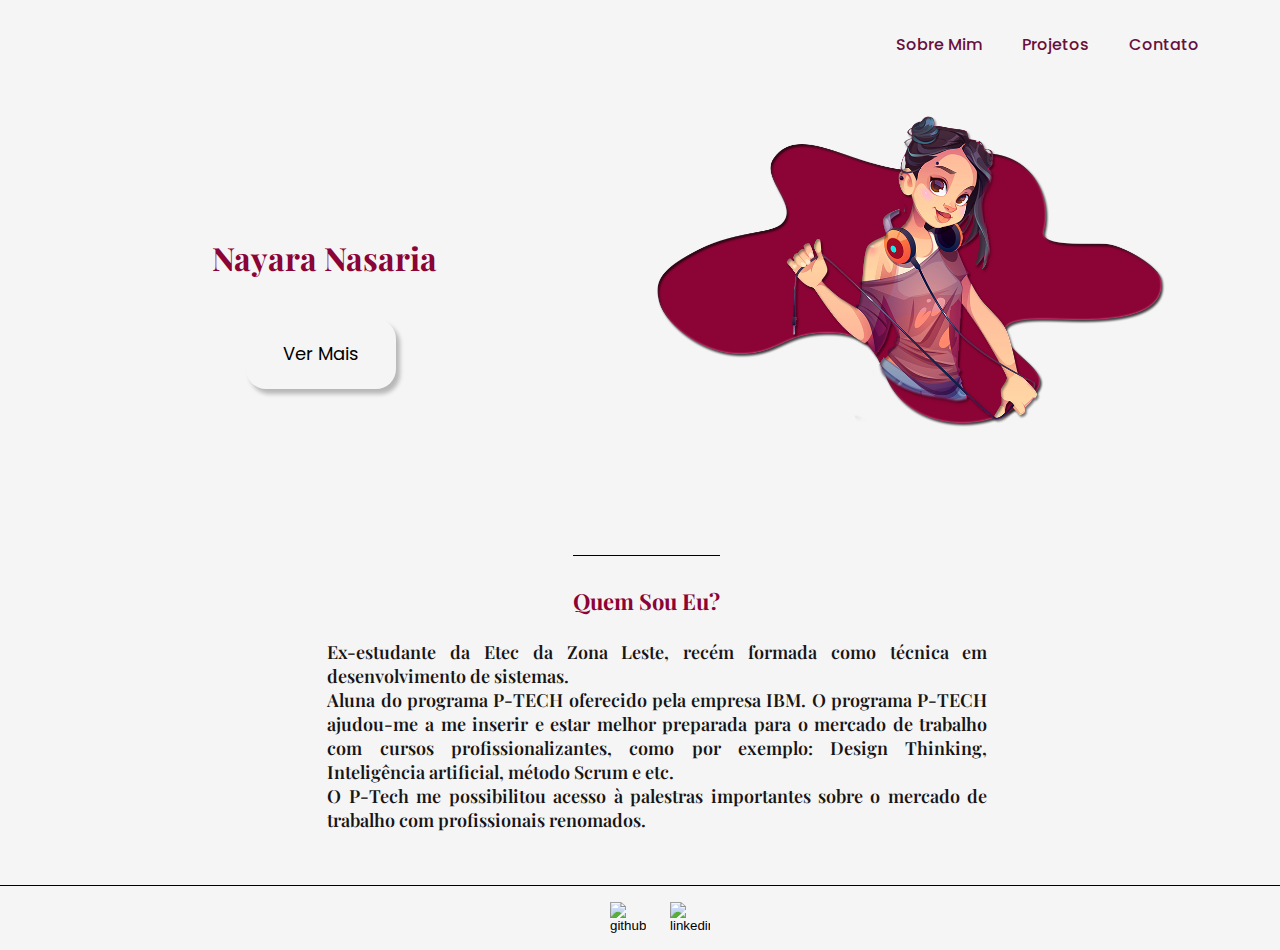
==== index.html @ 1ea3e7d6 "Lista de Projetos adicionada" ====
<!DOCTYPE html>
<html lang="pt-BR">
  <head>
    <meta charset="UTF-8" />
    <meta http-equiv="X-UA-Compatible" content="IE=edge" />
    <meta name="viewport" content="width=device-width, initial-scale=1.0" />
    <link rel="stylesheet" type="text/css" href="style.css" />
    <title>Inicial</title>
  </head>
  <body>
    <header class="cabecalho">
      <nav class="cabecalho-menu">
        <a class="cabecalho-menu-item" href="sobremim.html">Sobre Mim</a>
        <a class="cabecalho-menu-item" href="projetos.html">Projetos</a>
        <a class="cabecalho-menu-item" href="contato.html">Contato</a>
      </nav>
    </header>

    <main class="conteudo">
      <section class="conteudo-inicial">
        <div class="conteudo-escrito">
          <h1 class="conteudo-titulo">Nayara Nasaria</h1>
          <h2></h2>
          <a href="sobremim.html"
            ><button class="conteudo-button">Ver Mais</button></a
          >
        </div>
        <img class="conteudo-imagem" src="moca.png" />
      </section>

      <section class="conteudo-second">
        <h3 class="cont-second-titulo">Quem Sou Eu?</h3>
        <h3 class="cont-second-paragrafo">
          Ex-estudante da Etec da Zona Leste, recém formada como técnica em
          desenvolvimento de sistemas.
          <br />
          Aluna do programa P-TECH oferecido pela empresa IBM. O programa P-TECH
          ajudou-me a me inserir e estar melhor preparada para o mercado de
          trabalho com cursos profissionalizantes, como por exemplo: Design
          Thinking, Inteligência artificial, método Scrum e etc.
          <br />
          O P-Tech me possibilitou acesso à palestras importantes sobre o
          mercado de trabalho com profissionais renomados.
        </h3>
      </section>
    </main>

    <footer class="rodape">
      <a href="https://github.com/NayaraNasaria"
        ><input
          class="rodape-imagem"
          type="image"
          src="https://cdn-icons-png.flaticon.com/512/25/25231.png"
          alt="github"
          style="max-width: 40px; max-height: 40px"
      /></a>
      <a href="https://www.linkedin.com/in/nayara-nasaria-soares-18955a211/"
        ><input
          class="rodape-imagem"
          type="image"
          src="https://cdn-icons-png.flaticon.com/512/145/145807.png"
          alt="linkedin"
          style="max-width: 40px; max-height: 40px"
      /></a>
    </footer>
  </body>
</html>
---- style.css ----
@import url("https://fonts.googleapis.com/css2?family=Encode+Sans+Condensed&family=Oswald&family=Playfair+Display&family=Poppins:wght@100;300&family=Staatliches&display=swap");

* {
  margin: 0;
  padding: 0;
  box-sizing: border-box;
  text-decoration: none;
}

body {
  font-size: 100%;
  background-color: whitesmoke;
}
/* 
Celular */
@media screen and (max-width: 915px) {
  .cabecalho {
    display: flex;
    flex-direction: row;
    align-items: center;
    justify-content: flex-start;
    padding: 5% 0px 0px;
    background-color: whitesmoke;
  }

  .cabecalho-menu {
    display: flex;
    gap: 20px;
    margin-left: 5%;
  }

  .cabecalho-menu-item {
    font-family: "Poppins", sans-serif;
    color: #6b0f3c;
    font-weight: 500;
    font-size: 16px;
  }

  .cabecalho-menu-item:hover {
    font-family: "Poppins", sans-serif;
    color: #6b0f3c;
    font-weight: bold;
    font-size: 18px;
    border-bottom: 0.1px solid #6b0f3c;
  }

  .conteudo {
    margin-bottom: 100px;
  }

  .conteudo-inicial {
    display: flex;
    flex-direction: row;
    align-items: center;
    justify-content: space-around;
    margin-left: 5%;
  }

  .conteudo-escrito {
    display: flex;
    flex-direction: column;
    gap: 20px;
  }

  .conteudo-titulo {
    font-family: "Playfair Display", serif;
    font-weight: bold;
    font-size: 28px;
    color: #8c0335;
    padding-top: 60px;
  }

  .conteudo-titulo:hover {
    background-image: linear-gradient(to bottom, #f44585, #cf2362, #24010e);
    background-clip: text;
    -webkit-background-clip: text;
    -webkit-text-fill-color: transparent;
    color: black;
    cursor: default;
  }

  .conteudo-button {
    background-color: whitesmoke;
    width: 80px;
    height: 50px;
    border: none;
    box-shadow: 4px 5px 4px rgba(0, 0, 0, 0.25);
    border-radius: 20px;
    font-family: "Poppins", sans-serif;
    font-size: 14px;
    color: black;
    margin-left: 80%;
  }

  .conteudo-button:hover {
    background-color: rgba(0, 0, 0, 0.7);
    color: whitesmoke;
    cursor: pointer;
  }

  .conteudo-imagem {
    padding-top: 30px;
    height: 200px;
  }

  .cont-tcc {
    margin-top: 2%;
    margin-left: 7%;
  }

  .tcc {
    display: flex;
    flex-direction: column;
    margin-top: 5%;
    margin-right: 10%;
  }

  .img-tcc {
    width: 300px;
    height: auto;
  }

  .conteudo-titulo-tcc {
    font-family: "Playfair Display", serif;
    font-weight: bold;
    text-align: center;
    font-size: 18px;
    color: #8c0335;
    padding-top: 40px;
  }

  .conteudo-titulo-tcc:hover {
    background-image: linear-gradient(to bottom, #f44585, #cf2362, #24010e);
    background-clip: text;
    -webkit-background-clip: text;
    -webkit-text-fill-color: transparent;
    color: black;
    cursor: default;
  }

  .desc-tcc {
    margin-left: 5%;
    margin-right: 5%;
    font-family: "Poppins", sans-serif;
    text-align: justify;
    color: #181516;
    font-weight: 500;
    font-size: 14px;
    transition: all 0.5s ease;
  }

  .img-project {
    width: 200px;
    height: auto;
  }

  .projetos-cont {
    margin-top: 8%;
    display: flex;
    align-items: center;
    justify-content: space-around;
  }

  .coluna {
    margin-left: 3%;
    padding: 5px 30px;
    box-sizing: border-box;
  }

  .image {
    box-shadow: 0 0 3px black;
    border-radius: 5px;
    padding: 10px;
    text-align: center;
    transition: all 0.5s ease;
  }

  .image img {
    width: 100%;
    border-radius: 3px;
    transition: all 0.5s ease;
    filter: grayscale(1);
  }

  .image h4 {
    font-family: "Poppins", sans-serif;
    color: #181516;
    font-weight: 800;
    font-size: 14px;
    transition: all 0.5s ease;
  }

  .image:hover {
    box-shadow: 4px 6px 16px black;
  }

  .image:hover img {
    filter: grayscale(0);
  }
  .image:hover h4 {
    color: #940322;
  }

  .conteudo-second {
    display: flex;
    flex-direction: column;
    align-items: center;
    gap: 20px;
    margin-top: 15%;
  }

  .conteudo-sec {
    display: flex;
    flex-direction: column;
    align-items: center;
    margin-right: 5%;
  }

  .cont-second-titulo {
    border-top: 0.4px solid black;
    padding-top: 24px;
    font-family: "Playfair Display", serif;
    font-weight: bold;
    font-size: 18px;
    color: #8c0335;
  }

  .cont-second-titulo:hover {
    background-image: linear-gradient(to bottom, #f44585, #cf2362);
    background-clip: text;
    -webkit-background-clip: text;
    -webkit-text-fill-color: transparent;
    color: black;
    cursor: default;
  }

  .cont-second-paragrafo {
    font-family: "Playfair Display", serif;
    font-weight: 600;
    font-size: 14px;
    color: #181516;
    text-align: justify;
    margin-left: 22%;
    margin-right: 20%;
  }
  .cont-paragrafo {
    margin-left: 15%;
    margin-right: 15%;
    font-family: "Playfair Display", serif;
    font-weight: 600;
    font-size: 14px;
    color: #181516;
    text-align: justify;
  }

  .conteudo-sobre {
    display: flex;
    align-items: center;
    justify-content: center;
  }

  .conteudo-contato {
    display: flex;
    align-items: center;
    justify-content: center;
  }

  .container {
    width: 350px;
    height: 60vh;
    display: flex;
    align-items: center;
    justify-content: center;
    margin: auto;
    overflow: hidden;
  }

  .card {
    overflow: hidden;
    width: 200px;
    height: 300px;
    position: relative;
    background-color: white;
    border-radius: 30px;
    box-shadow: 0 0 15px 0 rgb(163, 163, 163);
  }

  .card-itens {
    width: 100%;
    height: 100%;
  }

  .card-top {
    width: 100%;
    height: 60%;
    background-color: #940322;
    border-radius: 30px;
    color: white;
  }

  .icons {
    display: flex;
    align-items: center;
    margin-left: 41%;
    margin-bottom: 12px;
    padding: 0 0 15 2;
    /* color: #940322; */
  }
  .icons-two {
    display: flex;
    align-items: center;
    margin-left: 22%;
    margin-bottom: 12px;
    padding: 0 0 15 2;
    /* color: #940322; */
  }
  .icons span {
    cursor: pointer;

    font-size: 12px;
  }
  .card-top h3 {
    font-family: "Poppins", sans-serif;
    font-size: 18px;
    padding-left: 1.5em;
  }
  .card-top h1 {
    font-family: "Poppins", sans-serif;
    font-size: 20px;
    padding-left: 1em;
    font-weight: 600;
  }
  .card-bottom {
    padding: 30px;
    display: flex;
    flex-direction: column;
  }
  .card-bottom h1 {
    font-size: 14px;
    margin-bottom: 10px;
    font-family: "Poppins", sans-serif;
  }
  .card-bottom h2 {
    font-size: 12px;
    font-family: "Poppins", sans-serif;
    text-align: left;
  }
  #mysql,
  #php {
    width: 100px;
    position: absolute;
    top: 80px;
    transition: 1s;
  }
  #php {
    left: 50px;
  }

  #mysql {
    left: -150px;
  }
  #python,
  #css,
  #html,
  #java,
  #js {
    width: 80px;
    position: absolute;
    top: 105px;
    transition: 1s;
  }
  #python {
    left: 60px;
  }
  #css {
    left: -150px;
  }
  #html {
    left: -200px;
  }
  #java {
    left: -250px;
  }
  #js {
    left: 350px;
  }

  .text-fixed {
    color: #181516;
    font-size: 18px;
    font-family: "Playfair Display", serif;
    font-weight: bold;
    margin-left: 5%;
  }

  .text-dynamic {
    color: #8c0335;
    font-size: 18px;
    font-family: "Playfair Display", serif;
    font-weight: bold;
    list-style: none;
    margin-left: 3px;
    height: 90px;
    line-height: 90px;
    overflow: hidden;
  }
  .text-dynamic li {
    position: relative;
    top: 0;
    animation: slide 6s steps(4) infinite;
  }
  @keyframes slide {
    100% {
      top: -360px;
    }
  }

  .text-dynamic li::after {
    content: "";
    position: absolute;
    left: 0;
    width: 100%;
    height: 100%;
    border-left: 2px solid #8c0335;
    animation: type 1.5s steps(10) infinite;
  }
  @keyframes type {
    100% {
      left: 100%;
      margin: 0 - 35px 0 35px;
    }
  }

  .rodape {
    display: flex;
    flex-direction: row;
    align-items: center;
    justify-content: center;
    gap: 20px;
    padding: 16px;
    border-top: 0.4px solid black;
  }
  .rodape-contato {
    display: flex;
    flex-direction: row;
    align-items: center;
    justify-content: center;
    gap: 20px;
    padding: 50px;
  }

  .rodape-imagem {
    margin: 0 auto;
    margin-left: 30%;
    display: inline-block;
    transition: 0.3s ease-in-out;
  }
  .rodape-imagem:hover {
    color: #8c0335;
    transform: translateY(-10px);
  }
}

/* computador */
@media screen and (min-width: 915px) {
  .cabecalho {
    display: flex;
    flex-direction: row;
    align-items: center;
    justify-content: space-between;
    padding: 2.5% 0px 0px;
    background-color: whitesmoke;
  }

  .cabecalho-menu {
    display: flex;
    gap: 40px;
    margin-left: 70%;
  }

  .cabecalho-menu-item {
    font-family: "Poppins", sans-serif;
    color: #6b0f3c;
    font-weight: 500;
    font-size: 16px;
  }

  .cabecalho-menu-item:hover {
    font-family: "Poppins", sans-serif;
    color: #6b0f3c;
    font-weight: bold;
    font-size: 18px;
    border-bottom: 0.1px solid #6b0f3c;
  }

  .conteudo {
    margin-bottom: 40px;
    padding: 0px 2px 1% 14px;
    /* border-top: 0.4px solid black; */
  }

  .conteudo-inicial {
    display: flex;
    flex-direction: row;
    align-items: center;
    justify-content: space-around;
    margin-left: 7%;
  }

  .conteudo-escrito {
    display: flex;
    flex-direction: column;
    gap: 20px;
  }

  .conteudo-titulo {
    font-family: "Playfair Display", serif;
    font-weight: bold;
    font-size: 28px;
    color: #8c0335;
    padding-top: 60px;
  }

  .conteudo-titulo:hover {
    background-image: linear-gradient(to bottom, #f44585, #cf2362, #24010e);
    background-clip: text;
    -webkit-background-clip: text;
    -webkit-text-fill-color: transparent;
    color: black;
    cursor: default;
  }

  .conteudo-imagem {
    padding-top: 40px;
    height: 450px;
  }

  .conteudo-imagem {
    padding-top: 40px;
    height: 450px;
  }

  .cont-tcc {
    margin-top: 2%;
    margin-left: 7%;
  }

  .conteudo-titulo-tcc {
    font-family: "Playfair Display", serif;
    font-weight: bold;
    text-align: center;
    font-size: 30px;
    color: #8c0335;
    margin-top: 5%;
    padding-top: 30px;
  }

  .conteudo-titulo-tcc:hover {
    background-image: linear-gradient(to bottom, #f44585, #cf2362, #24010e);
    background-clip: text;
    -webkit-background-clip: text;
    -webkit-text-fill-color: transparent;
    color: black;
    cursor: default;
  }

  .tcc {
    display: flex;
    flex-direction: row;
    margin-top: 5%;
    margin-right: 10%;
  }

  .img-tcc {
    width: 600px;
    height: auto;
  }

  .desc-tcc {
    margin-left: 1%;
    font-family: "Poppins", sans-serif;
    text-align: justify;
    color: #181516;
    font-weight: 500;
    font-size: 16px;
    transition: all 0.5s ease;
  }

  .img-project {
    width: auto;
    height: 250px;
  }

  .projetos-cont {
    margin-top: 7%;
    display: flex;
    align-items: center;
    justify-content: space-around;
  }

  .coluna {
    margin-left: 7%;
    float: left;
    width: 40%;
    padding: 10px 30px;
    box-sizing: border-box;
  }

  .image {
    box-shadow: 0 0 3px black;
    border-radius: 5px;
    padding: 10px;
    text-align: center;
    transition: all 0.5s ease;
  }

  .image img {
    width: 100%;
    border-radius: 8px;
    transition: all 0.5s ease;
    filter: grayscale(1);
  }

  .image h4 {
    font-family: "Poppins", sans-serif;
    color: #181516;
    font-weight: 800;
    font-size: 16px;
    transition: all 0.5s ease;
  }

  .image:hover {
    box-shadow: 4px 6px 16px black;
  }

  .image:hover img {
    filter: grayscale(0);
  }
  .image:hover h4 {
    color: #940322;
  }

  .conteudo-second {
    display: flex;
    flex-direction: column;
    align-items: center;
    gap: 24px;
    margin-top: 48px;
    margin-left: 5%;
    margin-right: 5%;
  }

  .conteudo-sec {
    display: flex;
    flex-direction: row;
    align-items: center;
    gap: 10px;
    margin-top: 40px;
    margin-right: 14%;
  }

  .cont-second-titulo {
    border-top: 0.4px solid black;
    padding-top: 30px;
    font-family: "Playfair Display", serif;
    font-weight: bold;
    font-size: 22px;
    color: #8c0335;
  }

  .cont-second-titulo:hover {
    background-image: linear-gradient(to bottom, #f44585, #cf2362);
    background-clip: text;
    -webkit-background-clip: text;
    -webkit-text-fill-color: transparent;
    color: black;
    cursor: default;
  }

  .cont-paragrafo {
    margin-left: 15%;
    margin-right: 15%;
    font-family: "Playfair Display", serif;
    font-weight: 600;
    font-size: 14px;
    color: #181516;
    text-align: justify;
  }

  .conteudo-sobre {
    display: flex;
    align-items: center;
    justify-content: center;
  }

  .conteudo-contato {
    display: flex;
    align-items: center;
    justify-content: center;
  }

  .container {
    width: 650px;
    height: 100vh;
    display: flex;
    align-items: center;
    justify-content: center;
    margin: auto;
    overflow: hidden;
  }

  .card {
    overflow: hidden;
    width: 350px;
    height: 450px;
    position: relative;
    background-color: white;
    border-radius: 30px;
    box-shadow: 0 0 15px 0 rgb(163, 163, 163);
  }

  .card-itens {
    width: 100%;
    height: 100%;
  }

  .card-top {
    width: 100%;
    height: 60%;
    background-color: #940322;
    border-radius: 30px;
    color: white;
  }

  .icons {
    display: flex;
    align-items: center;
    margin-left: 41%;
    margin-bottom: 12px;
    padding: 0 0 15 2;
    /* color: #940322; */
  }
  .icons-two {
    display: flex;
    align-items: center;
    margin-left: 32%;
    margin-bottom: 12px;
    padding: 0 0 15 2;
    /* color: #940322; */
  }
  .icons span {
    cursor: pointer;

    font-size: 30px;
  }
  .card-top h3 {
    font-family: "Poppins", sans-serif;
    font-size: 20px;
    padding-left: 1.5em;
  }
  .card-top h1 {
    font-family: "Poppins", sans-serif;
    font-size: 30px;
    padding-left: 1em;
    font-weight: 600;
  }
  .card-bottom {
    padding: 30px;
    display: flex;
    flex-direction: column;
  }
  .card-bottom h1 {
    font-size: 18px;
    margin-bottom: 10px;
    font-family: "Poppins", sans-serif;
  }
  .card-bottom h2 {
    font-size: 16px;
    font-family: "Poppins", sans-serif;
    text-align: left;
  }
  #mysql,
  #php {
    width: 120px;
    position: absolute;
    top: 170px;
    transition: 1s;
  }
  #php {
    left: 120px;
  }

  #mysql {
    left: -150px;
  }
  #python,
  #css,
  #html,
  #java,
  #js {
    width: 120px;
    position: absolute;
    top: 170px;
    transition: 1s;
  }
  #python {
    left: 120px;
  }
  #css {
    left: -150px;
  }
  #html {
    left: -200px;
  }
  #java {
    left: -250px;
  }
  #js {
    left: 350px;
  }

  .text-fixed {
    color: #181516;
    font-size: 32px;
    font-family: "Playfair Display", serif;
    font-weight: bold;
  }

  .text-dynamic {
    color: #8c0335;
    font-size: 32px;
    font-family: "Playfair Display", serif;
    font-weight: bold;
    list-style: none;
    margin-left: 16px;
    height: 90px;
    line-height: 90px;
    overflow: hidden;
  }
  .text-dynamic li {
    position: relative;
    top: 0;
    animation: slide 6s steps(4) infinite;
  }
  @keyframes slide {
    100% {
      top: -360px;
    }
  }

  .text-dynamic li::after {
    content: "";
    position: absolute;
    left: 0;
    width: 100%;
    height: 100%;
    border-left: 2px solid #8c0335;
    animation: type 1.5s steps(10) infinite;
  }
  @keyframes type {
    100% {
      left: 100%;
      margin: 0 - 35px 0 35px;
    }
  }

  .rodape {
    display: flex;
    flex-direction: row;
    align-items: center;
    justify-content: center;
    gap: 20px;
    padding: 16px;
    border-top: 0.4px solid black;
  }
  .rodape-contato {
    display: flex;
    flex-direction: row;
    align-items: center;
    justify-content: center;
    gap: 20px;
    padding: 50px;
  }

  .rodape-imagem {
    margin: 0 auto;
    margin-left: 50%;
    display: inline-block;
    transition: 0.3s ease-in-out;
  }
  .rodape-imagem:hover {
    color: #8c0335;
    transform: translateY(-10px);
  }
}
@import url("https://fonts.googleapis.com/css2?family=Encode+Sans+Condensed&family=Oswald&family=Playfair+Display&family=Poppins:wght@100;300&family=Staatliches&display=swap");

* {
  margin: 0;
  padding: 0;
  box-sizing: border-box;
  text-decoration: none;
}

body {
  font-size: 100%;
  background-color: whitesmoke;
}
/* 
Celular */
@media screen and (max-width: 900px) {
  .cabecalho {
    display: flex;
    flex-direction: row;
    align-items: center;
    justify-content: flex-start;
    padding: 5% 0px 0px;
    background-color: whitesmoke;
  }

  .cabecalho-menu {
    display: flex;
    gap: 20px;
    margin-left: 5%;
  }

  .cabecalho-menu-item {
    font-family: "Poppins", sans-serif;
    color: #6b0f3c;
    font-weight: 500;
    font-size: 16px;
  }

  .cabecalho-menu-item:hover {
    font-family: "Poppins", sans-serif;
    color: #6b0f3c;
    font-weight: bold;
    font-size: 18px;
    border-bottom: 0.1px solid #6b0f3c;
  }

  .conteudo {
    margin-bottom: 100px;
  }

  .conteudo-inicial {
    display: flex;
    flex-direction: row;
    align-items: center;
    justify-content: space-around;
    margin-left: 5%;
  }

  .conteudo-escrito {
    display: flex;
    flex-direction: column;
    gap: 20px;
  }

  .conteudo-titulo {
    font-family: "Playfair Display", serif;
    font-weight: bold;
    font-size: 32px;
    color: #8c0335;
    padding-top: 60px;
  }

  .conteudo-titulo:hover {
    background-image: linear-gradient(to bottom, #f44585, #cf2362, #24010e);
    background-clip: text;
    -webkit-background-clip: text;
    -webkit-text-fill-color: transparent;
    color: black;
    cursor: default;
  }

  .conteudo-imagem {
    padding-top: 30px;
    height: 200px;
  }

  .conteudo-second {
    display: flex;
    flex-direction: column;
    align-items: center;
    gap: 20px;
    margin-top: 15%;
  }

  .conteudo-sec {
    display: flex;
    flex-direction: column;
    align-items: center;
    margin-right: 5%;
  }

  .cont-second-titulo {
    border-top: 0.4px solid black;
    padding-top: 24px;
    font-family: "Playfair Display", serif;
    font-weight: bold;
    font-size: 18px;
    color: #8c0335;
  }

  .cont-second-titulo:hover {
    background-image: linear-gradient(to bottom, #f44585, #cf2362);
    background-clip: text;
    -webkit-background-clip: text;
    -webkit-text-fill-color: transparent;
    color: black;
    cursor: default;
  }

  .cont-second-paragrafo {
    font-family: "Playfair Display", serif;
    font-weight: 600;
    font-size: 16px;
    color: #181516;
    text-align: justify;
    margin-left: 22%;
    margin-right: 20%;
  }
  .cont-paragrafo {
    margin-left: 15%;
    font-family: "Playfair Display", serif;
    font-weight: 600;
    font-size: 18px;
    color: #181516;
    text-align: justify;
    margin-right: 15%;
  }

  .conteudo-sobre {
    display: flex;
    align-items: center;
    justify-content: center;
  }

  .conteudo-contato {
    display: flex;
    align-items: center;
    justify-content: center;
  }

  .container {
    width: 350px;
    height: 60vh;
    display: flex;
    align-items: center;
    justify-content: center;
    margin: auto;
    overflow: hidden;
  }

  .card {
    overflow: hidden;
    width: 200px;
    height: 300px;
    position: relative;
    background-color: white;
    border-radius: 30px;
    box-shadow: 0 0 15px 0 rgb(163, 163, 163);
  }

  .card-itens {
    width: 100%;
    height: 100%;
  }

  .card-top {
    width: 100%;
    height: 60%;
    background-color: #940322;
    border-radius: 30px;
    color: white;
  }

  .icons {
    display: flex;
    align-items: center;
    margin-left: 41%;
    margin-bottom: 12px;
    padding: 0 0 15 2;
    /* color: #940322; */
  }
  .icons-two {
    display: flex;
    align-items: center;
    margin-left: 22%;
    margin-bottom: 12px;
    padding: 0 0 15 2;
    /* color: #940322; */
  }
  .icons span {
    cursor: pointer;

    font-size: 12px;
  }
  .card-top h3 {
    font-family: "Poppins", sans-serif;
    font-size: 18px;
    padding-left: 1.5em;
  }
  .card-top h1 {
    font-family: "Poppins", sans-serif;
    font-size: 20px;
    padding-left: 1em;
    font-weight: 600;
  }
  .card-bottom {
    padding: 30px;
    display: flex;
    flex-direction: column;
  }
  .card-bottom h1 {
    font-size: 14px;
    margin-bottom: 10px;
    font-family: "Poppins", sans-serif;
  }
  .card-bottom h2 {
    font-size: 12px;
    font-family: "Poppins", sans-serif;
    text-align: left;
  }
  #mysql,
  #php {
    width: 100px;
    position: absolute;
    top: 80px;
    transition: 1s;
  }
  #php {
    left: 50px;
  }

  #mysql {
    left: -150px;
  }
  #python,
  #css,
  #html,
  #java,
  #js {
    width: 80px;
    position: absolute;
    top: 105px;
    transition: 1s;
  }
  #python {
    left: 60px;
  }
  #css {
    left: -150px;
  }
  #html {
    left: -200px;
  }
  #java {
    left: -250px;
  }
  #js {
    left: 350px;
  }

  .text-fixed {
    color: #181516;
    font-size: 18px;
    font-family: "Playfair Display", serif;
    font-weight: bold;
    margin-left: 5%;
  }

  .text-dynamic {
    color: #8c0335;
    font-size: 18px;
    font-family: "Playfair Display", serif;
    font-weight: bold;
    list-style: none;
    margin-left: 3px;
    height: 90px;
    line-height: 90px;
    overflow: hidden;
  }
  .text-dynamic li {
    position: relative;
    top: 0;
    animation: slide 6s steps(4) infinite;
  }
  @keyframes slide {
    100% {
      top: -360px;
    }
  }

  .text-dynamic li::after {
    content: "";
    position: absolute;
    left: 0;
    width: 100%;
    height: 100%;
    border-left: 2px solid #8c0335;
    animation: type 1.5s steps(10) infinite;
  }
  @keyframes type {
    100% {
      left: 100%;
      margin: 0 - 35px 0 35px;
    }
  }

  .rodape {
    display: flex;
    flex-direction: row;
    align-items: center;
    justify-content: center;
    gap: 20px;
    padding: 16px;
    border-top: 0.4px solid black;
  }
  .rodape-contato {
    display: flex;
    flex-direction: row;
    align-items: center;
    justify-content: center;
    gap: 20px;
    padding: 50px;
  }

  .rodape-imagem {
    margin: 0 auto;
    margin-left: 30%;
    display: inline-block;
    transition: 0.3s ease-in-out;
  }
  .rodape-imagem:hover {
    color: #8c0335;
    transform: translateY(-10px);
  }
}

/* computador */
@media screen and (min-width: 900px) {
  .cabecalho {
    display: flex;
    flex-direction: row;
    align-items: center;
    justify-content: space-between;
    padding: 2.5% 0px 0px;
    background-color: whitesmoke;
  }

  .cabecalho-menu {
    display: flex;
    gap: 40px;
    margin-left: 70%;
  }

  .cabecalho-menu-item {
    font-family: "Poppins", sans-serif;
    color: #6b0f3c;
    font-weight: 500;
    font-size: 16px;
  }

  .cabecalho-menu-item:hover {
    font-family: "Poppins", sans-serif;
    color: #6b0f3c;
    font-weight: bold;
    font-size: 18px;
    border-bottom: 0.1px solid #6b0f3c;
  }

  .conteudo {
    margin-bottom: 40px;
    padding: 0px 2px 1% 14px;
    /* border-top: 0.4px solid black; */
  }

  .conteudo-inicial {
    display: flex;
    flex-direction: row;
    align-items: center;
    justify-content: space-around;
    margin-left: 7%;
  }

  .conteudo-escrito {
    display: flex;
    flex-direction: column;
    gap: 20px;
  }

  .conteudo-titulo {
    font-family: "Playfair Display", serif;
    font-weight: bold;
    font-size: 32px;
    color: #8c0335;
    padding-top: 60px;
  }

  .conteudo-titulo:hover {
    background-image: linear-gradient(to bottom, #f44585, #cf2362, #24010e);
    background-clip: text;
    -webkit-background-clip: text;
    -webkit-text-fill-color: transparent;
    color: black;
    cursor: default;
  }

  .conteudo-button {
    background-color: whitesmoke;
    width: 150px;
    height: 70px;
    border: none;
    box-shadow: 4px 5px 4px rgba(0, 0, 0, 0.25);
    border-radius: 20px;
    font-family: "Poppins", sans-serif;
    font-size: 18px;
    color: black;
    margin-left: 15%;
  }

  .conteudo-button:hover {
    background-color: rgba(0, 0, 0, 0.7);
    color: whitesmoke;
    cursor: pointer;
  }

  .conteudo-imagem {
    padding-top: 40px;
    height: 450px;
  }

  .conteudo-imagem {
    padding-top: 40px;
    height: 450px;
  }

  .conteudo-second {
    display: flex;
    flex-direction: column;
    align-items: center;
    gap: 24px;
    margin-top: 48px;
    margin-left: 5%;
    margin-right: 5%;
  }

  .conteudo-sec {
    display: flex;
    flex-direction: row;
    align-items: center;
    gap: 10px;
    margin-top: 40px;
    margin-right: 14%;
  }

  .cont-second-titulo {
    border-top: 0.4px solid black;
    padding-top: 30px;
    font-family: "Playfair Display", serif;
    font-weight: bold;
    font-size: 22px;
    color: #8c0335;
  }

  .cont-second-titulo:hover {
    background-image: linear-gradient(to bottom, #f44585, #cf2362);
    background-clip: text;
    -webkit-background-clip: text;
    -webkit-text-fill-color: transparent;
    color: black;
    cursor: default;
  }

  .cont-second-paragrafo {
    font-family: "Playfair Display", serif;
    font-weight: 600;
    font-size: 18px;
    color: #181516;
    text-align: justify;
    margin-left: 22%;
    margin-right: 20%;
  }
  .cont-paragrafo {
    margin-left: 15%;
    margin-right: 15%;
    font-family: "Playfair Display", serif;
    font-weight: 600;
    font-size: 18px;
    color: #181516;
    text-align: justify;
  }

  .conteudo-sobre {
    display: flex;
    align-items: center;
    justify-content: center;
  }

  .conteudo-contato {
    display: flex;
    align-items: center;
    justify-content: center;
  }

  .container {
    width: 650px;
    height: 100vh;
    display: flex;
    align-items: center;
    justify-content: center;
    margin: auto;
    overflow: hidden;
  }

  .card {
    overflow: hidden;
    width: 350px;
    height: 450px;
    position: relative;
    background-color: white;
    border-radius: 30px;
    box-shadow: 0 0 15px 0 rgb(163, 163, 163);
  }

  .card-itens {
    width: 100%;
    height: 100%;
  }

  .card-top {
    width: 100%;
    height: 60%;
    background-color: #940322;
    border-radius: 30px;
    color: white;
  }

  .icons {
    display: flex;
    align-items: center;
    margin-left: 41%;
    margin-bottom: 12px;
    padding: 0 0 15 2;
    /* color: #940322; */
  }
  .icons-two {
    display: flex;
    align-items: center;
    margin-left: 32%;
    margin-bottom: 12px;
    padding: 0 0 15 2;
    /* color: #940322; */
  }
  .icons span {
    cursor: pointer;

    font-size: 30px;
  }
  .card-top h3 {
    font-family: "Poppins", sans-serif;
    font-size: 20px;
    padding-left: 1.5em;
  }
  .card-top h1 {
    font-family: "Poppins", sans-serif;
    font-size: 30px;
    padding-left: 1em;
    font-weight: 600;
  }
  .card-bottom {
    padding: 30px;
    display: flex;
    flex-direction: column;
  }
  .card-bottom h1 {
    font-size: 18px;
    margin-bottom: 10px;
    font-family: "Poppins", sans-serif;
  }
  .card-bottom h2 {
    font-size: 16px;
    font-family: "Poppins", sans-serif;
    text-align: left;
  }
  #mysql,
  #php {
    width: 120px;
    position: absolute;
    top: 170px;
    transition: 1s;
  }
  #php {
    left: 120px;
  }

  #mysql {
    left: -150px;
  }
  #python,
  #css,
  #html,
  #java,
  #js {
    width: 120px;
    position: absolute;
    top: 170px;
    transition: 1s;
  }
  #python {
    left: 120px;
  }
  #css {
    left: -150px;
  }
  #html {
    left: -200px;
  }
  #java {
    left: -250px;
  }
  #js {
    left: 350px;
  }

  .text-fixed {
    color: #181516;
    font-size: 32px;
    font-family: "Playfair Display", serif;
    font-weight: bold;
  }

  .text-dynamic {
    color: #8c0335;
    font-size: 32px;
    font-family: "Playfair Display", serif;
    font-weight: bold;
    list-style: none;
    margin-left: 16px;
    height: 90px;
    line-height: 90px;
    overflow: hidden;
  }
  .text-dynamic li {
    position: relative;
    top: 0;
    animation: slide 6s steps(4) infinite;
  }
  @keyframes slide {
    100% {
      top: -360px;
    }
  }

  .text-dynamic li::after {
    content: "";
    position: absolute;
    left: 0;
    width: 100%;
    height: 100%;
    border-left: 2px solid #8c0335;
    animation: type 1.5s steps(10) infinite;
  }
  @keyframes type {
    100% {
      left: 100%;
      margin: 0 - 35px 0 35px;
    }
  }

  .rodape {
    display: flex;
    flex-direction: row;
    align-items: center;
    justify-content: center;
    gap: 20px;
    padding: 16px;
    border-top: 0.4px solid black;
  }
  .rodape-contato {
    display: flex;
    flex-direction: row;
    align-items: center;
    justify-content: center;
    gap: 20px;
    padding: 50px;
  }

  .rodape-imagem {
    margin: 0 auto;
    margin-left: 50%;
    display: inline-block;
    transition: 0.3s ease-in-out;
  }
  .rodape-imagem:hover {
    color: #8c0335;
    transform: translateY(-10px);
  }
}
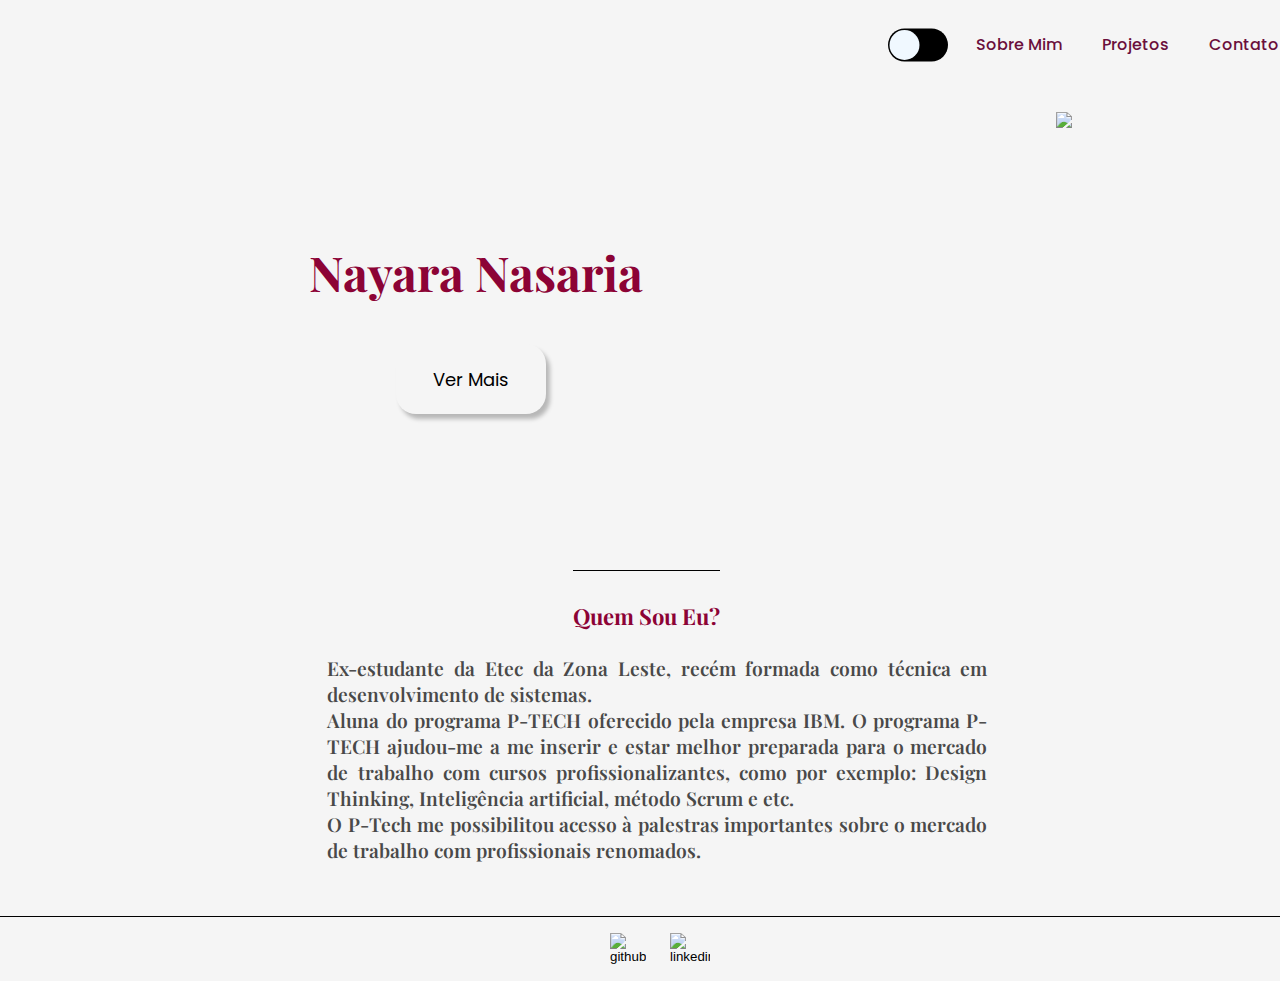
==== commit cdd6e58b: "UPDATE" ====
--- a/index.html
+++ b/index.html
@@ -4,13 +4,22 @@
     <meta charset="UTF-8" />
     <meta http-equiv="X-UA-Compatible" content="IE=edge" />
     <meta name="viewport" content="width=device-width, initial-scale=1.0" />
-    <link rel="stylesheet" type="text/css" href="style.css" />
+    <link rel="stylesheet" type="text/css" href="css/style.css" />
     <title>Inicial</title>
   </head>
   <body>
     <header class="cabecalho">
       <nav class="cabecalho-menu">
-        <a class="cabecalho-menu-item" href="sobremim.html">Sobre Mim</a>
+        <div>
+          <input type="checkbox" class="checkbox" id="chk" />
+          <label for="chk" class="label">
+            <i class="fas fa-moon"></i>
+            <i class="fas fa-sun"></i>
+            <div class="ball"></div>
+          </label>
+        </div>
+
+        <a class="cabecalho-menu-item" href="index.html">Sobre Mim</a>
         <a class="cabecalho-menu-item" href="projetos.html">Projetos</a>
         <a class="cabecalho-menu-item" href="contato.html">Contato</a>
       </nav>
@@ -25,7 +34,7 @@
             ><button class="conteudo-button">Ver Mais</button></a
           >
         </div>
-        <img class="conteudo-imagem" src="moca.png" />
+        <img class="conteudo-imagem" src="img/moca.png" />
       </section>
 
       <section class="conteudo-second">
@@ -63,5 +72,10 @@
           style="max-width: 40px; max-height: 40px"
       /></a>
     </footer>
+    <script src="js/trocartema.js"></script>
+    <script
+      src="https://kit.fontawesome.com/998c60ef77.js"
+      crossorigin="anonymous"
+    ></script>
   </body>
 </html>
--- a/css/style.css
+++ b/css/style.css
@@ -0,0 +1,1104 @@
+@import url("https://fonts.googleapis.com/css2?family=Encode+Sans+Condensed&family=Oswald&family=Playfair+Display&family=Poppins:wght@100;300&family=Staatliches&display=swap");
+
+* {
+  margin: 0;
+  padding: 0;
+  box-sizing: border-box;
+  text-decoration: none;
+}
+
+body {
+  font-size: 100%;
+  transition: background 0.2s linear;
+  background-color: whitesmoke;
+}
+
+body.dark {
+  background-color: #1a1a1a;
+}
+
+body.dark .cabecalho {
+  background-color: #1a1a1a;
+}
+
+body.dark .cabecalho-menu-item {
+  color: #ff76a8;
+}
+
+body.dark .conteudo-titulo {
+  color: #ff76a8;
+}
+
+body.dark .conteudo-button {
+  color: #f13c7f;
+  background-color: #b2b2b2;
+  font-weight: 900;
+}
+
+body.dark .conteudo-button:hover {
+  color: #ffffff;
+  background-color: #8c0335;
+  font-weight: 900;
+}
+
+body.dark .cont-second-titulo {
+  color: #ff76a8;
+}
+body.dark .cont-second-paragrafo {
+  color: #b2b2b2;
+}
+
+body.dark .text-dynamic {
+  color: #cf2362;
+}
+
+body.dark .card-top {
+  background-color: #cf2362;
+}
+
+body.dark .card {
+  background-color: #3f3f3f;
+  box-shadow: 0 0 15px 0 rgb(14, 14, 14);
+}
+
+body.dark .card-three {
+  background-color: #3f3f3f;
+  box-shadow: 0 0 15px 0 rgb(14, 14, 14);
+}
+
+body.dark .card-bottom {
+  color: #ffffff;
+}
+
+body.dark .conteudo-titulo-tcc {
+  color: #ff76a8;
+}
+
+body.dark .desc-tcc {
+  color: #b2b2b2;
+}
+
+body.dark .img-tcc {
+  border: #2e2e2e solid;
+  border-radius: 5%;
+}
+
+::-webkit-scrollbar {
+  width: 10px;
+}
+
+::-webkit-scrollbar-thumb {
+  width: 10px;
+  background-color: #940322;
+}
+
+.container {
+  flex-wrap: wrap;
+}
+
+.label {
+  display: flex;
+  flex-direction: row;
+  left: 2px;
+  background-color: rgb(0, 0, 0);
+  border-radius: 50px;
+  cursor: pointer;
+  align-items: center;
+  justify-content: space-between;
+  position: relative;
+  height: 22px;
+  width: 40px;
+  bottom: 40%;
+
+  transform: scale(1.5);
+}
+
+.label .ball {
+  background-color: aliceblue;
+  border-radius: 50%;
+  position: absolute;
+  top: 1px;
+  left: 1px;
+
+  height: 20px;
+  width: 20px;
+
+  transform: translateX(0px);
+  transition: transform 0.2s linear;
+}
+
+.checkbox:checked + .label .ball {
+  transform: translateX(19px);
+}
+
+.fa-moon {
+  height: 15px;
+  color: #ffffff;
+  margin-bottom: 1%;
+  margin-left: 5%;
+}
+
+.fa-sun {
+  height: 15px;
+  color: #ffffff;
+  margin-bottom: 1%;
+  margin-right: 5%;
+}
+
+/* 
+Celular */
+@media screen and (max-width: 915px) {
+  .cabecalho {
+    display: flex;
+    flex-direction: row;
+    align-items: center;
+    justify-content: flex-start;
+    padding: 5% 0px 0px;
+    background-color: whitesmoke;
+    transition: background 0.2s linear;
+  }
+
+  .cabecalho-menu {
+    display: flex;
+    gap: 30px;
+    margin-left: 5%;
+    margin-left: 2%;
+  }
+
+  .cabecalho-menu-item {
+    font-family: "Poppins", sans-serif;
+    color: #6b0f3c;
+    font-weight: 500;
+    font-size: 16px;
+  }
+
+  .cabecalho-menu-item:hover {
+    font-family: "Poppins", sans-serif;
+    color: #6b0f3c;
+    font-weight: bold;
+    font-size: 18px;
+    border-bottom: 0.1px solid #6b0f3c;
+  }
+
+  .conteudo {
+    margin-bottom: 100px;
+  }
+
+  .conteudo-inicial {
+    display: flex;
+    flex-direction: row;
+    align-items: center;
+    justify-content: space-around;
+    margin-left: 5%;
+  }
+
+  .conteudo-escrito {
+    display: flex;
+    flex-direction: column;
+    gap: 20px;
+  }
+
+  .conteudo-titulo {
+    font-family: "Playfair Display", serif;
+    font-weight: bold;
+    font-size: 28px;
+    color: #8c0335;
+    padding-top: 60px;
+  }
+
+  .conteudo-titulo:hover {
+    background-image: linear-gradient(to bottom, #f44585, #cf2362, #24010e);
+    background-clip: text;
+    -webkit-background-clip: text;
+    -webkit-text-fill-color: transparent;
+    color: black;
+    cursor: default;
+  }
+
+  .conteudo-button {
+    background-color: #d7d6d6;
+    width: 80px;
+    height: 50px;
+    border: none;
+    box-shadow: 4px 5px 4px rgba(0, 0, 0, 0.25);
+    border-radius: 20px;
+    font-family: "Poppins", sans-serif;
+    font-size: 14px;
+    font-weight: 600;
+    color: black;
+    margin-left: 80%;
+  }
+
+  .conteudo-button:hover {
+    background-color: rgba(0, 0, 0, 0.7);
+    color: whitesmoke;
+    cursor: pointer;
+  }
+
+  .conteudo-imagem {
+    padding-top: 30px;
+    height: 200px;
+  }
+
+  .cont-tcc {
+    margin-top: 2%;
+    margin-left: 7%;
+  }
+
+  .tcc {
+    display: flex;
+    flex-direction: column;
+    margin-top: 5%;
+    margin-right: 10%;
+  }
+
+  .img-tcc {
+    width: 300px;
+    height: auto;
+  }
+
+  .conteudo-titulo-tcc {
+    font-family: "Playfair Display", serif;
+    font-weight: bold;
+    text-align: center;
+    font-size: 18px;
+    color: #8c0335;
+    padding-top: 40px;
+  }
+
+  .conteudo-titulo-tcc:hover {
+    background-image: linear-gradient(to bottom, #f44585, #cf2362, #24010e);
+    background-clip: text;
+    -webkit-background-clip: text;
+    -webkit-text-fill-color: transparent;
+    color: black;
+    cursor: default;
+  }
+
+  .desc-tcc {
+    margin-left: 5%;
+    margin-right: 5%;
+    font-family: "Poppins", sans-serif;
+    text-align: justify;
+    color: #181516;
+    font-weight: 550;
+    font-size: 14px;
+    transition: all 0.5s ease;
+  }
+
+  .img-project {
+    width: 200px;
+    height: auto;
+  }
+
+  .projetos-cont {
+    margin-top: 8%;
+    display: flex;
+    align-items: center;
+    justify-content: space-around;
+  }
+
+  .coluna {
+    margin-left: 3%;
+    padding: 5px 30px;
+    box-sizing: border-box;
+  }
+
+  .image {
+    box-shadow: 0 0 3px black;
+    border-radius: 5px;
+    padding: 10px;
+    text-align: center;
+    transition: all 0.5s ease;
+  }
+
+  .image img {
+    width: 100%;
+    border-radius: 3px;
+    transition: all 0.5s ease;
+    filter: grayscale(1);
+  }
+
+  .image h4 {
+    font-family: "Poppins", sans-serif;
+    color: #181516;
+    font-weight: 800;
+    font-size: 14px;
+    transition: all 0.5s ease;
+  }
+
+  .image:hover {
+    box-shadow: 4px 6px 16px black;
+  }
+
+  .image:hover img {
+    filter: grayscale(0);
+  }
+  .image:hover h4 {
+    color: #940322;
+  }
+
+  .conteudo-second {
+    display: flex;
+    flex-direction: column;
+    align-items: center;
+    gap: 20px;
+    margin-top: 15%;
+  }
+
+  .conteudo-sec {
+    display: flex;
+    flex-direction: column;
+    align-items: center;
+    margin-right: 5%;
+  }
+
+  .cont-second-titulo {
+    border-top: 0.4px solid black;
+    padding-top: 24px;
+    font-family: "Playfair Display", serif;
+    font-weight: bold;
+    font-size: 18px;
+    color: #8c0335;
+  }
+
+  .cont-second-titulo:hover {
+    background-image: linear-gradient(to bottom, #f44585, #cf2362);
+    background-clip: text;
+    -webkit-background-clip: text;
+    -webkit-text-fill-color: transparent;
+    color: black;
+    cursor: default;
+  }
+
+  .cont-second-paragrafo {
+    font-family: "Playfair Display", serif;
+    font-weight: 600;
+    font-size: 14px;
+    color: #494949;
+    text-align: justify;
+    margin-left: 22%;
+    margin-right: 20%;
+  }
+  .cont-paragrafo {
+    margin-left: 15%;
+    margin-right: 15%;
+    font-family: "Playfair Display", serif;
+    font-weight: 600;
+    font-size: 14px;
+    color: #494949;
+    text-align: justify;
+  }
+
+  .conteudo-sobre {
+    display: flex;
+    align-items: center;
+    justify-content: center;
+  }
+
+  .conteudo-contato {
+    display: flex;
+    align-items: center;
+    justify-content: center;
+  }
+
+  .container {
+    width: 350px;
+    height: 60vh;
+    display: flex;
+    align-items: center;
+    justify-content: center;
+    margin: auto;
+    overflow: hidden;
+  }
+
+  .card {
+    overflow: hidden;
+    width: 200px;
+    height: 300px;
+    position: relative;
+    background-color: white;
+    border-radius: 30px;
+    box-shadow: 0 0 15px 0 rgb(163, 163, 163);
+  }
+
+  .card-three {
+    overflow: hidden;
+    width: 200px;
+    height: 350px;
+    position: relative;
+    background-color: white;
+    border-radius: 30px;
+    box-shadow: 0 0 15px 0 rgb(163, 163, 163);
+  }
+
+  .soft-skills {
+    list-style: none;
+    font-family: "Poppins", sans-serif;
+    font-size: 14px;
+    padding: 8px;
+    font-weight: 600;
+    cursor: default;
+  }
+
+  .card-itens {
+    width: 100%;
+    height: 100%;
+  }
+
+  .card-top {
+    width: 100%;
+    height: 60%;
+    background-color: #940322;
+    border-radius: 30px;
+    color: white;
+  }
+
+  .icons {
+    display: flex;
+    align-items: center;
+    margin-left: 4%;
+    margin-bottom: 12px;
+    padding: 0 0 15 2;
+    /* color: #940322; */
+  }
+  .icons-two {
+    display: flex;
+    align-items: center;
+    margin-left: 10%;
+    margin-bottom: 10px;
+    padding: 0 0 15 2;
+    /* color: #940322; */
+    cursor: pointer;
+  }
+  .icons span {
+    cursor: pointer;
+
+    font-size: 12px;
+  }
+  .card-top h3 {
+    font-family: "Poppins", sans-serif;
+    font-size: 18px;
+    padding-left: 1.5em;
+  }
+  .card-top h1 {
+    font-family: "Poppins", sans-serif;
+    font-size: 20px;
+    padding-left: 1em;
+    font-weight: 600;
+  }
+  .card-bottom {
+    padding: 30px;
+    display: flex;
+    flex-direction: column;
+  }
+  .card-bottom h1 {
+    font-size: 14px;
+    margin-bottom: 10px;
+    font-family: "Poppins", sans-serif;
+  }
+  .card-bottom h2 {
+    font-size: 12px;
+    font-family: "Poppins", sans-serif;
+    text-align: left;
+  }
+  #mysql,
+  #php {
+    width: 100px;
+    position: absolute;
+    top: 80px;
+    transition: 1s;
+  }
+  #php {
+    left: 80px;
+  }
+
+  #mysql {
+    left: -150px;
+  }
+  #python,
+  #css,
+  #html,
+  #java,
+  #js {
+    width: 80px;
+    position: absolute;
+    top: 95px;
+    transition: 1s;
+  }
+  #python {
+    left: 60px;
+  }
+  #css {
+    left: -150px;
+  }
+  #html {
+    left: -150px;
+  }
+  #java {
+    left: -150px;
+  }
+  #js {
+    left: -150px;
+  }
+
+  .text-fixed {
+    color: #494949;
+    font-size: 18px;
+    font-family: "Playfair Display", serif;
+    font-weight: bold;
+    margin-left: 5%;
+  }
+
+  .text-dynamic {
+    color: #8c0335;
+    font-size: 18px;
+    font-family: "Playfair Display", serif;
+    font-weight: bold;
+    list-style: none;
+    margin-left: 3px;
+    height: 90px;
+    line-height: 90px;
+    overflow: hidden;
+  }
+  .text-dynamic li {
+    position: relative;
+    top: 0;
+    animation: slide 6s steps(4) infinite;
+  }
+  @keyframes slide {
+    100% {
+      top: -360px;
+    }
+  }
+
+  .text-dynamic li::after {
+    content: "";
+    position: absolute;
+    left: 0;
+    width: 100%;
+    height: 100%;
+    border-left: 2px solid #8c0335;
+    animation: type 1.5s steps(10) infinite;
+  }
+  @keyframes type {
+    100% {
+      left: 100%;
+      margin: 0 - 35px 0 35px;
+    }
+  }
+
+  .rodape {
+    display: flex;
+    flex-direction: row;
+    align-items: center;
+    justify-content: center;
+    gap: 20px;
+    padding: 16px;
+    border-top: 0.4px solid black;
+  }
+  .rodape-contato {
+    display: flex;
+    flex-direction: row;
+    align-items: center;
+    justify-content: center;
+    gap: 20px;
+    padding: 50px;
+  }
+
+  .rodape-imagem {
+    margin: 0 auto;
+    margin-left: 30%;
+    display: inline-block;
+    transition: 0.3s ease-in-out;
+  }
+  .rodape-imagem:hover {
+    color: #8c0335;
+    transform: translateY(-10px);
+  }
+}
+
+/* computador */
+@media screen and (min-width: 915px) {
+  .cabecalho {
+    display: flex;
+    flex-direction: row;
+    align-items: center;
+    justify-content: space-between;
+    padding: 2.5% 0px 0px;
+    background-color: whitesmoke;
+  }
+
+  .cabecalho-menu {
+    display: flex;
+    gap: 40px;
+    margin-left: 70%;
+  }
+
+  .cabecalho-menu-item {
+    font-family: "Poppins", sans-serif;
+    color: #6b0f3c;
+    font-weight: 500;
+    font-size: 16px;
+  }
+
+  .cabecalho-menu-item:hover {
+    font-family: "Poppins", sans-serif;
+    color: #6b0f3c;
+    font-weight: bold;
+    font-size: 18px;
+    border-bottom: 0.1px solid #6b0f3c;
+  }
+
+  .conteudo {
+    margin-bottom: 40px;
+    padding: 0px 2px 1% 14px;
+    /* border-top: 0.4px solid black; */
+  }
+
+  .conteudo-inicial {
+    display: flex;
+    flex-direction: row;
+    align-items: center;
+    justify-content: space-around;
+    margin-left: 7%;
+  }
+
+  .conteudo-escrito {
+    display: flex;
+    flex-direction: column;
+    gap: 20px;
+  }
+
+  .conteudo-titulo {
+    font-family: "Playfair Display", serif;
+    font-weight: bold;
+    font-size: 48px;
+    color: #8c0335;
+    padding-top: 60px;
+  }
+
+  .conteudo-titulo:hover {
+    background-image: linear-gradient(to bottom, #f44585, #cf2362, #24010e);
+    background-clip: text;
+    -webkit-background-clip: text;
+    -webkit-text-fill-color: transparent;
+    color: black;
+    cursor: default;
+  }
+
+  .conteudo-button {
+    background-color: whitesmoke;
+    width: 150px;
+    height: 70px;
+    border: none;
+    box-shadow: 4px 5px 4px rgba(0, 0, 0, 0.25);
+    border-radius: 20px;
+    font-family: "Poppins", sans-serif;
+    font-size: 18px;
+    color: black;
+    margin-left: 26%;
+  }
+
+  .conteudo-button:hover {
+    background-color: rgba(0, 0, 0, 0.7);
+    color: whitesmoke;
+    cursor: pointer;
+  }
+
+  .conteudo-imagem {
+    padding-top: 40px;
+    height: 450px;
+  }
+
+  .conteudo-imagem {
+    padding-top: 40px;
+    height: 450px;
+  }
+
+  .cont-tcc {
+    margin-top: 2%;
+    margin-left: 7%;
+  }
+
+  .conteudo-titulo-tcc {
+    font-family: "Playfair Display", serif;
+    font-weight: bold;
+    text-align: center;
+    font-size: 30px;
+    color: #8c0335;
+    margin-top: 5%;
+    padding-top: 30px;
+  }
+
+  .conteudo-titulo-tcc:hover {
+    background-image: linear-gradient(to bottom, #f44585, #cf2362, #24010e);
+    background-clip: text;
+    -webkit-background-clip: text;
+    -webkit-text-fill-color: transparent;
+    color: black;
+    cursor: default;
+  }
+
+  .tcc {
+    display: flex;
+    flex-direction: row;
+    margin-top: 5%;
+    margin-right: 10%;
+  }
+
+  .img-tcc {
+    width: 600px;
+    height: auto;
+  }
+
+  .desc-tcc {
+    margin-left: 1%;
+    font-family: "Poppins", sans-serif;
+    text-align: justify;
+    color: #181516;
+    font-weight: 550;
+    font-size: 16px;
+    transition: all 0.5s ease;
+  }
+
+  .img-project {
+    width: auto;
+    height: 250px;
+  }
+
+  .projetos-cont {
+    margin-top: 7%;
+    display: flex;
+    align-items: center;
+    justify-content: space-around;
+  }
+
+  .coluna {
+    margin-left: 7%;
+    float: left;
+    width: 40%;
+    padding: 10px 30px;
+    box-sizing: border-box;
+  }
+
+  .image {
+    box-shadow: 0 0 3px black;
+    border-radius: 5px;
+    padding: 10px;
+    text-align: center;
+    transition: all 0.5s ease;
+  }
+
+  .image img {
+    width: 100%;
+    border-radius: 8px;
+    transition: all 0.5s ease;
+    filter: grayscale(1);
+  }
+
+  .image h4 {
+    font-family: "Poppins", sans-serif;
+    color: #181516;
+    font-weight: 800;
+    font-size: 16px;
+    transition: all 0.5s ease;
+  }
+
+  .image:hover {
+    box-shadow: 4px 6px 16px black;
+  }
+
+  .image:hover img {
+    filter: grayscale(0);
+  }
+  .image:hover h4 {
+    color: #940322;
+  }
+
+  .conteudo-second {
+    display: flex;
+    flex-direction: column;
+    align-items: center;
+    gap: 24px;
+    margin-top: 48px;
+    margin-left: 5%;
+    margin-right: 5%;
+  }
+
+  .conteudo-sec {
+    display: flex;
+    flex-direction: row;
+    align-items: center;
+    gap: 30px;
+    margin-top: 40px;
+    margin-right: 30%;
+    width: 85%;
+  }
+
+  .cont-second-titulo {
+    border-top: 0.4px solid black;
+    padding-top: 30px;
+    font-family: "Playfair Display", serif;
+    font-weight: bold;
+    font-size: 22px;
+    color: #8c0335;
+  }
+
+  .cont-second-titulo:hover {
+    background-image: linear-gradient(to bottom, #f44585, #cf2362);
+    background-clip: text;
+    -webkit-background-clip: text;
+    -webkit-text-fill-color: transparent;
+    color: black;
+    cursor: default;
+  }
+
+  .cont-second-paragrafo {
+    font-family: "Playfair Display", serif;
+    font-weight: 600;
+    font-size: 1.2rem;
+    color: #494949;
+    text-align: justify;
+    margin-left: 22%;
+    margin-right: 20%;
+  }
+
+  .cont-paragrafo {
+    margin-left: 15%;
+    margin-right: 15%;
+    font-family: "Playfair Display", serif;
+    font-weight: 600;
+    font-size: 1.2rem;
+    color: #494949;
+    text-align: justify;
+  }
+
+  .conteudo-sobre {
+    display: flex;
+    align-items: center;
+    justify-content: center;
+  }
+
+  .conteudo-contato {
+    display: flex;
+    align-items: center;
+    justify-content: center;
+  }
+
+  .container {
+    width: 650px;
+    height: 100vh;
+    display: flex;
+    align-items: center;
+    justify-content: center;
+    margin: auto;
+    overflow: hidden;
+  }
+
+  .card {
+    overflow: hidden;
+    width: 350px;
+    height: 450px;
+    position: relative;
+    background-color: white;
+    border-radius: 30px;
+    box-shadow: 0 0 15px 0 rgb(163, 163, 163);
+  }
+
+  .card-three {
+    overflow: hidden;
+    width: 350px;
+    height: 450px;
+    position: relative;
+    background-color: white;
+    border-radius: 30px;
+    box-shadow: 0 0 15px 0 rgb(163, 163, 163);
+  }
+
+  .soft-skills {
+    list-style: none;
+    font-family: "Poppins", sans-serif;
+    font-size: 18px;
+    padding: 2rem;
+    font-weight: 600;
+    cursor: default;
+  }
+
+  .card-itens {
+    width: 100%;
+    height: 100%;
+  }
+
+  .card-top {
+    width: 100%;
+    height: 60%;
+    background-color: #940322;
+    border-radius: 30px;
+    color: white;
+  }
+
+  .icons {
+    display: flex;
+    align-items: center;
+    margin-left: 41%;
+    margin-bottom: 12px;
+    padding: 0 0 15 2;
+    /* color: #940322; */
+  }
+  .icons-two {
+    display: flex;
+    align-items: center;
+    margin-left: 30%;
+    margin-bottom: 12px;
+    padding: 0 0 15 2;
+    /* color: #940322; */
+    cursor: pointer;
+  }
+  .icons span {
+    cursor: pointer;
+
+    font-size: 30px;
+  }
+  .card-top h3 {
+    font-family: "Poppins", sans-serif;
+    font-size: 20px;
+    padding-left: 1.5em;
+  }
+  .card-top h1 {
+    font-family: "Poppins", sans-serif;
+    font-size: 30px;
+    padding-left: 1em;
+    font-weight: 600;
+  }
+  .card-bottom {
+    padding: 30px;
+    display: flex;
+    flex-direction: column;
+  }
+  .card-bottom h1 {
+    font-size: 18px;
+    margin-bottom: 10px;
+    font-family: "Poppins", sans-serif;
+  }
+  .card-bottom h2 {
+    font-size: 16px;
+    font-family: "Poppins", sans-serif;
+    text-align: left;
+  }
+
+  #php {
+    width: 155px;
+    position: absolute;
+    top: 130px;
+    transition: 1s;
+    left: 80px;
+  }
+
+  #mysql {
+    width: 150px;
+    position: absolute;
+    top: 130px;
+    transition: 1s;
+    left: -200px;
+  }
+  #python,
+  #css,
+  #html,
+  #java,
+  #js {
+    width: 120px;
+    position: absolute;
+    top: 130px;
+    transition: 1s;
+  }
+  #python {
+    left: 120px;
+  }
+  #css {
+    left: -150px;
+  }
+  #html {
+    left: -200px;
+  }
+  #java {
+    left: -250px;
+  }
+  #js {
+    left: 350px;
+  }
+
+  .text-fixed {
+    color: #494949;
+    font-size: 32px;
+    font-family: "Playfair Display", serif;
+    font-weight: bold;
+  }
+
+  .text-dynamic {
+    color: #8c0335;
+    font-size: 32px;
+    font-family: "Playfair Display", serif;
+    font-weight: bold;
+    list-style: none;
+    margin-left: 16px;
+    height: 90px;
+    line-height: 90px;
+    overflow: hidden;
+  }
+  .text-dynamic li {
+    position: relative;
+    top: 0;
+    animation: slide 6s steps(4) infinite;
+  }
+  @keyframes slide {
+    100% {
+      top: -360px;
+    }
+  }
+
+  .text-dynamic li::after {
+    content: "";
+    position: absolute;
+    left: 0;
+    width: 100%;
+    height: 100%;
+    border-left: 2px solid #8c0335;
+    animation: type 1.5s steps(10) infinite;
+  }
+  @keyframes type {
+    100% {
+      left: 100%;
+      margin: 0 - 35px 0 35px;
+    }
+  }
+
+  .rodape {
+    display: flex;
+    flex-direction: row;
+    align-items: center;
+    justify-content: center;
+    gap: 20px;
+    padding: 16px;
+    border-top: 0.4px solid black;
+  }
+  .rodape-contato {
+    display: flex;
+    flex-direction: row;
+    align-items: center;
+    justify-content: center;
+    gap: 20px;
+    padding: 50px;
+  }
+
+  .rodape-imagem {
+    margin: 0 auto;
+    margin-left: 50%;
+    display: inline-block;
+    transition: 0.3s ease-in-out;
+  }
+  .rodape-imagem:hover {
+    color: #8c0335;
+    transform: translateY(-10px);
+  }
+}
